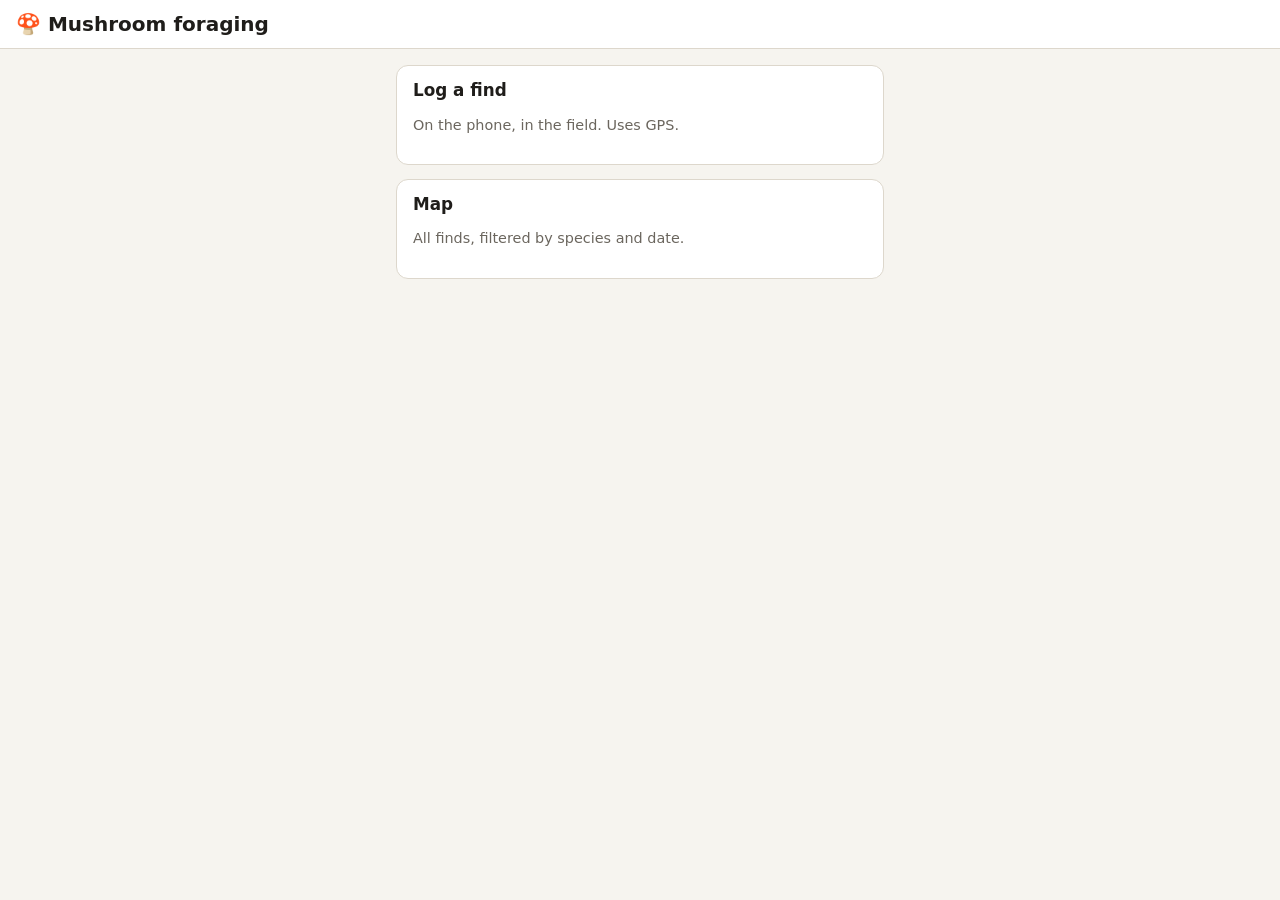
==== web/index.html @ 66e84a48 "GeoServer-backed mushroom collector and web map Phone page logs finds with GPS via WFS-T; desktop ma" ====
<!doctype html>
<html lang="en">
<head>
  <meta charset="utf-8">
  <meta name="viewport" content="width=device-width, initial-scale=1">
  <title>Mushroom Foraging</title>
  <link rel="icon" href="data:image/svg+xml,<svg xmlns='http://www.w3.org/2000/svg' viewBox='0 0 100 100'><text y='.9em' font-size='90'>🍄</text></svg>">
  <link rel="stylesheet" href="styles.css">
</head>
<body class="collect">
  <header class="bar"><h1>🍄 Mushroom foraging</h1></header>
  <main>
    <a class="card" href="collect.html"><h2>Log a find</h2><p class="muted">On the phone, in the field. Uses GPS.</p></a>
    <a class="card" href="map.html"><h2>Map</h2><p class="muted">All finds, filtered by species and date.</p></a>
  </main>
</body>
</html>
---- web/styles.css ----
:root {
  --bg: #f6f4ef;
  --surface: #ffffff;
  --text: #1f1d1a;
  --muted: #6b665e;
  --border: #ddd7cc;
  --accent: #5a7d3a;
  --accent-text: #ffffff;
  --danger: #b3261e;
  --ok: #2e7d32;
  --warn: #b26a00;
  color-scheme: light dark;
}
@media (prefers-color-scheme: dark) {
  :root {
    --bg: #171614;
    --surface: #22201d;
    --text: #ece8e1;
    --muted: #a39d93;
    --border: #3a3631;
    --accent: #8fb56a;
    --accent-text: #10130c;
    --danger: #f2877f;
    --ok: #7fcf83;
    --warn: #f0b458;
  }
}

* { box-sizing: border-box; }
body {
  margin: 0;
  background: var(--bg);
  color: var(--text);
  font: 16px/1.45 system-ui, -apple-system, "Segoe UI", Roboto, sans-serif;
}
h1, h2 { margin: 0; line-height: 1.2; }
h1 { font-size: 1.25rem; }
h2 { font-size: 1.05rem; }
a { color: var(--accent); }

header.bar {
  display: flex; align-items: center; justify-content: space-between; gap: 12px;
  padding: 12px 16px;
  background: var(--surface);
  border-bottom: 1px solid var(--border);
}
header.bar nav { display: flex; gap: 14px; font-size: 0.95rem; }

.card {
  background: var(--surface);
  border: 1px solid var(--border);
  border-radius: 12px;
  padding: 14px 16px;
}
.muted { color: var(--muted); font-size: 0.9rem; }

button, input, textarea, select { font: inherit; color: inherit; }
input, textarea, select {
  width: 100%;
  padding: 10px 12px;
  background: var(--bg);
  border: 1px solid var(--border);
  border-radius: 8px;
}
button {
  cursor: pointer;
  padding: 10px 14px;
  background: var(--surface);
  border: 1px solid var(--border);
  border-radius: 8px;
}
button.primary {
  background: var(--accent);
  color: var(--accent-text);
  border-color: transparent;
  font-weight: 600;
}
button:disabled { opacity: 0.45; cursor: not-allowed; }
button.link {
  padding: 0; border: 0; background: none;
  color: var(--accent); text-decoration: underline;
}
label { display: grid; gap: 4px; font-size: 0.9rem; color: var(--muted); }

.swatch {
  display: inline-block; flex: none;
  width: 14px; height: 14px; border-radius: 50%;
  border: 2px solid rgba(255, 255, 255, 0.85);
  box-shadow: 0 0 0 1px rgba(0, 0, 0, 0.35);
}

/* Sign-in overlay */
.login-overlay {
  position: fixed; inset: 0; z-index: 2000;
  display: grid; place-items: center;
  padding: 16px;
  background: color-mix(in srgb, var(--bg) 85%, transparent);
}
.login { width: min(100%, 340px); display: grid; gap: 12px; }
.msg { min-height: 1.4em; margin: 0; color: var(--danger); font-size: 0.9rem; }

/* ---------- collect.html (phone) ---------- */
.collect main {
  max-width: 520px; margin: 0 auto;
  padding: 16px;
  display: grid; gap: 14px;
}
.gps { display: grid; grid-template-columns: auto 1fr; gap: 4px 12px; align-items: center; }
.gps .dot { width: 14px; height: 14px; border-radius: 50%; background: var(--muted); grid-row: span 2; }
.gps .dot.good { background: var(--ok); }
.gps .dot.fair { background: var(--warn); }
.gps .dot.bad { background: var(--danger); }
.gps .coords { font-variant-numeric: tabular-nums; }

.species-grid { display: grid; grid-template-columns: 1fr 1fr; gap: 10px; }
.species-grid button {
  display: grid; gap: 2px; justify-items: start; text-align: left;
  min-height: 76px; padding: 12px;
  border-width: 2px;
}
.species-grid button .name { display: flex; align-items: center; gap: 8px; font-weight: 600; }
.species-grid button .latin { font-size: 0.8rem; font-style: italic; color: var(--muted); }
.species-grid button[aria-pressed="true"] {
  border-color: var(--pick);
  background: color-mix(in srgb, var(--pick) 16%, var(--surface));
}

.details { display: grid; grid-template-columns: 7rem 1fr; gap: 10px; }
.details textarea { min-height: 44px; resize: vertical; }
#save { width: 100%; padding: 16px; font-size: 1.1rem; }
#status { margin: 0; min-height: 1.4em; text-align: center; }
#status.ok { color: var(--ok); }
#status.err { color: var(--danger); }
.recent { list-style: none; margin: 0; padding: 0; display: grid; gap: 6px; }
.recent li { display: flex; align-items: center; gap: 8px; font-size: 0.95rem; }

/* ---------- map.html (desktop) ---------- */
.map-page { height: 100vh; height: 100dvh; display: grid; grid-template-rows: auto 1fr; }
.map-layout { display: grid; grid-template-columns: 290px 1fr; min-height: 0; }
.panel {
  overflow-y: auto;
  padding: 16px;
  display: grid; gap: 14px; align-content: start;
  background: var(--surface);
  border-right: 1px solid var(--border);
}
.panel h2 { font-size: 0.8rem; text-transform: uppercase; letter-spacing: 0.06em; color: var(--muted); }
.filters { display: grid; gap: 4px; }
.filters label {
  display: flex; align-items: center; gap: 10px;
  padding: 6px 4px;
  color: var(--text); font-size: 0.95rem; cursor: pointer;
}
.filters input { width: auto; }
.filters .count { margin-left: auto; color: var(--muted); font-variant-numeric: tabular-nums; }
.row { display: flex; gap: 8px; align-items: center; }
#map { min-height: 0; }

.popup h3 { margin: 0 0 4px; font-size: 1rem; display: flex; align-items: center; gap: 8px; }
.popup p { margin: 2px 0; }
.popup .notes { margin-top: 6px; white-space: pre-wrap; }
.popup button { margin-top: 8px; padding: 4px 10px; color: var(--danger); }

.cluster {
  display: grid; place-items: center;
  border-radius: 50%;
  color: #fff; font-weight: 700; font-size: 13px;
  border: 2px solid rgba(255, 255, 255, 0.9);
  box-shadow: 0 1px 4px rgba(0, 0, 0, 0.4);
}

@media (max-width: 720px) {
  .map-layout { grid-template-columns: 1fr; grid-template-rows: auto 1fr; }
  .panel { border-right: 0; border-bottom: 1px solid var(--border); max-height: 40vh; }
}

.leaflet-popup-content-wrapper, .leaflet-popup-tip { background: var(--surface); color: var(--text); }
.leaflet-container a.leaflet-popup-close-button { color: var(--muted); }
a.card { display: block; color: inherit; text-decoration: none; }
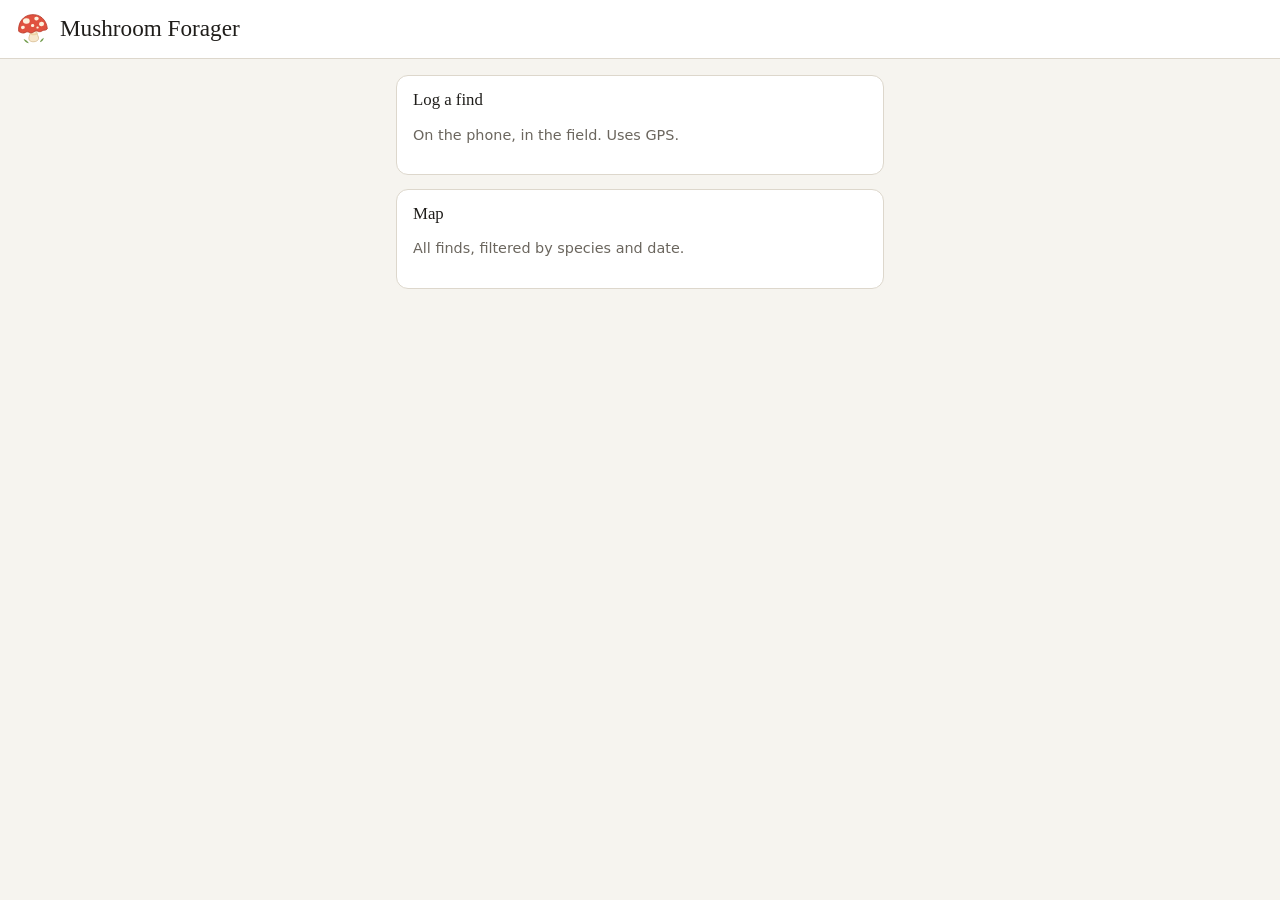
==== commit e16ee639: "Eastern species with photos, and a name of its own The sub-lists under the two genus-level entries w" ====
--- a/web/index.html
+++ b/web/index.html
@@ -3,12 +3,13 @@
 <head>
   <meta charset="utf-8">
   <meta name="viewport" content="width=device-width, initial-scale=1">
-  <title>Mushroom Foraging</title>
-  <link rel="icon" href="data:image/svg+xml,<svg xmlns='http://www.w3.org/2000/svg' viewBox='0 0 100 100'><text y='.9em' font-size='90'>🍄</text></svg>">
+  <title>Mushroom Forager</title>
+  <link rel="icon" href="mushroom.svg">
+  <link rel="stylesheet" href="fonts/fascinate/fascinate.css">
   <link rel="stylesheet" href="styles.css">
 </head>
 <body class="collect">
-  <header class="bar"><h1>🍄 Mushroom foraging</h1></header>
+  <header class="bar"><h1><img class="logo" src="mushroom.svg" alt=""> Mushroom Forager</h1></header>
   <main>
     <a class="card" href="collect.html"><h2>Log a find</h2><p class="muted">On the phone, in the field. Uses GPS.</p></a>
     <a class="card" href="map.html"><h2>Map</h2><p class="muted">All finds, filtered by species and date.</p></a>
--- a/web/fonts/fascinate/fascinate.css
+++ b/web/fonts/fascinate/fascinate.css
@@ -0,0 +1,20 @@
+/* Fascinate (SIL Open Font Licence 1.1, see OFL.txt). Self-hosted: drop this
+   folder next to the page and link fascinate.css — no call to Google. */
+
+@font-face {
+  font-family: 'Fascinate';
+  font-style: normal;
+  font-weight: 400;
+  font-display: swap;
+  src: url('Fascinate-Regular.latin-ext.woff2') format('woff2');
+  unicode-range: U+0100-02BA, U+02BD-02C5, U+02C7-02CC, U+02CE-02D7, U+02DD-02FF, U+0304, U+0308, U+0329, U+1D00-1DBF, U+1E00-1E9F, U+1EF2-1EFF, U+2020, U+20A0-20AB, U+20AD-20C0, U+2113, U+2C60-2C7F, U+A720-A7FF;
+}
+
+@font-face {
+  font-family: 'Fascinate';
+  font-style: normal;
+  font-weight: 400;
+  font-display: swap;
+  src: url('Fascinate-Regular.latin.woff2') format('woff2');
+  unicode-range: U+0000-00FF, U+0131, U+0152-0153, U+02BB-02BC, U+02C6, U+02DA, U+02DC, U+0304, U+0308, U+0329, U+2000-206F, U+20AC, U+2122, U+2191, U+2193, U+2212, U+2215, U+FEFF, U+FFFD;
+}
--- a/web/styles.css
+++ b/web/styles.css
@@ -34,8 +34,11 @@
   font: 16px/1.45 system-ui, -apple-system, "Segoe UI", Roboto, sans-serif;
 }
 h1, h2 { margin: 0; line-height: 1.2; }
-h1 { font-size: 1.25rem; }
+h1 { font-size: 1.45rem; }
 h2 { font-size: 1.05rem; }
+/* Fascinate for the name and the card headings; the rest stays system sans so
+   it holds up at small sizes on a phone. See fonts/fascinate.css. */
+h1, .card h2, .login h2 { font-family: Fascinate, "Trebuchet MS", cursive; font-weight: 400; }
 a { color: var(--accent); }
 
 header.bar {
@@ -45,6 +48,8 @@
   border-bottom: 1px solid var(--border);
 }
 header.bar nav { display: flex; gap: 14px; font-size: 0.95rem; }
+header.bar h1 { display: flex; align-items: center; gap: 10px; }
+.logo { width: 34px; height: 34px; flex: none; }
 
 .card {
   background: var(--surface);
@@ -121,6 +126,34 @@
 .species-grid button .name { display: flex; align-items: center; gap: 8px; font-weight: 600; }
 .species-grid button .latin { font-size: 0.8rem; font-style: italic; color: var(--muted); }
 .species-grid button[aria-pressed="true"] {
+  border-color: var(--pick);
+  background: color-mix(in srgb, var(--pick) 16%, var(--surface));
+}
+
+/* Sub-species, shown under a genus-level pick */
+.variants { display: grid; gap: 8px; }
+.variants h2 { font-size: 0.9rem; color: var(--muted); }
+.variants h3 {
+  margin: 10px 0 0;
+  font-size: 0.95rem; font-weight: 600;
+}
+.chips.photos { display: grid; grid-template-columns: repeat(auto-fill, minmax(140px, 1fr)); gap: 8px; }
+.chip.photo { padding: 8px; gap: 3px; }
+.chip.photo img {
+  width: 100%; aspect-ratio: 4 / 3; object-fit: cover;
+  border-radius: 6px; background: var(--border);
+}
+.chip .hint { font-size: 0.72rem; line-height: 1.3; color: var(--muted); }
+.chip.unsure { width: 100%; }
+.chips { display: flex; flex-wrap: wrap; gap: 8px; }
+.chip {
+  display: grid; gap: 1px; justify-items: start; text-align: left;
+  padding: 8px 12px;
+  border-width: 2px;
+}
+.chip .name { font-weight: 600; font-size: 0.9rem; }
+.chip .latin { font-size: 0.75rem; font-style: italic; color: var(--muted); }
+.chip[aria-pressed="true"] {
   border-color: var(--pick);
   background: color-mix(in srgb, var(--pick) 16%, var(--surface));
 }
@@ -158,6 +191,7 @@
 
 .popup h3 { margin: 0 0 4px; font-size: 1rem; display: flex; align-items: center; gap: 8px; }
 .popup p { margin: 2px 0; }
+.popup .latin { font-style: italic; color: var(--muted); font-size: 0.85rem; }
 .popup .notes { margin-top: 6px; white-space: pre-wrap; }
 .popup button { margin-top: 8px; padding: 4px 10px; color: var(--danger); }
 
@@ -177,3 +211,10 @@
 .leaflet-popup-content-wrapper, .leaflet-popup-tip { background: var(--surface); color: var(--text); }
 .leaflet-container a.leaflet-popup-close-button { color: var(--muted); }
 a.card { display: block; color: inherit; text-decoration: none; }
+
+/* ---------- photos/credits.html ---------- */
+.page main { max-width: 760px; margin: 0 auto; padding: 16px; }
+.credits { border-collapse: collapse; width: 100%; font-size: 0.9rem; }
+.credits th, .credits td { padding: 6px 8px; text-align: left; vertical-align: middle; border-bottom: 1px solid var(--border); }
+.credits img { border-radius: 4px; display: block; }
+.credit-link { text-align: center; font-size: 0.8rem; }
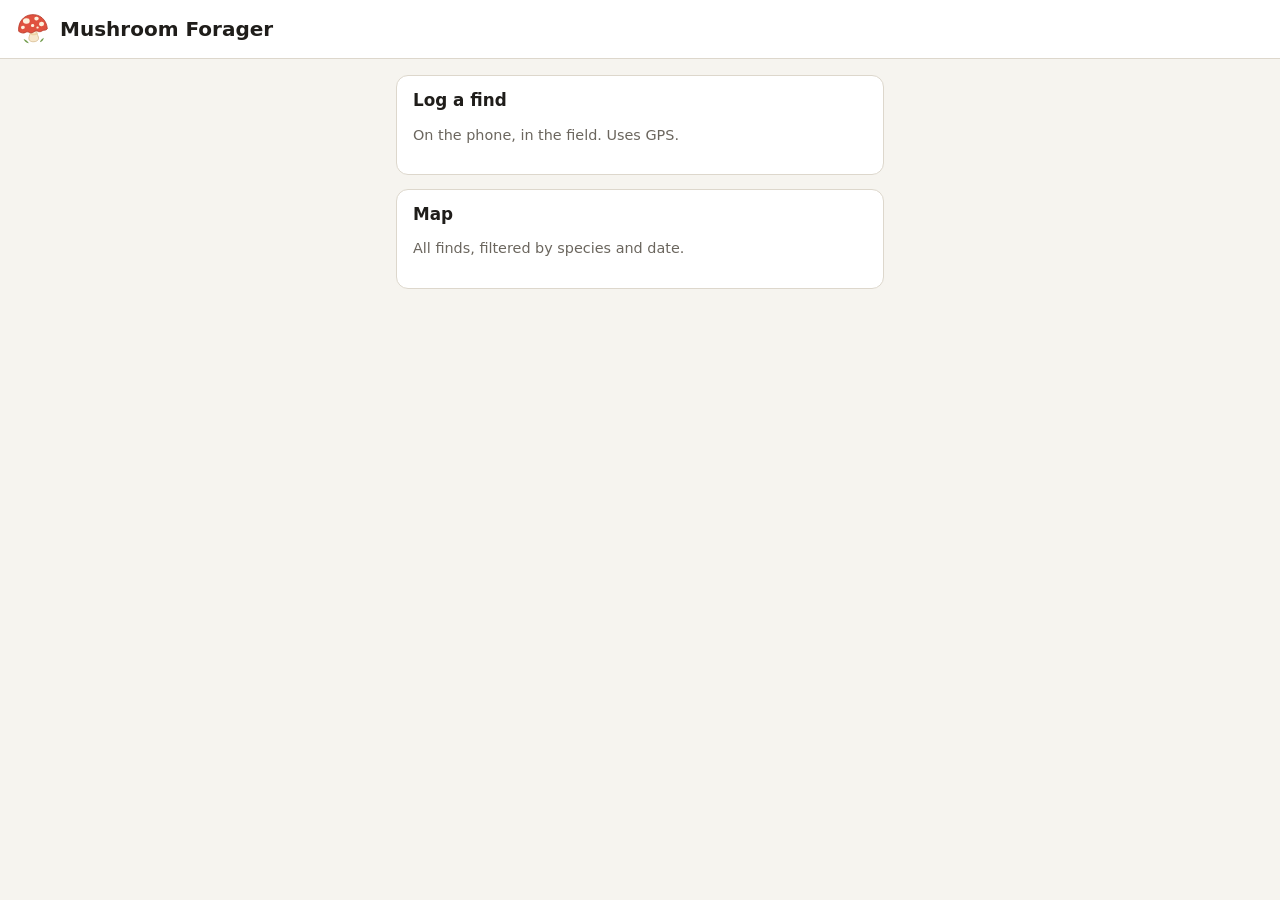
==== commit 25cb24ba: "Set the headings back in the system sans Fascinate goes: the name and the card headings use the same" ====
--- a/web/index.html
+++ b/web/index.html
@@ -5,7 +5,6 @@
   <meta name="viewport" content="width=device-width, initial-scale=1">
   <title>Mushroom Forager</title>
   <link rel="icon" href="mushroom.svg">
-  <link rel="stylesheet" href="fonts/fascinate/fascinate.css">
   <link rel="stylesheet" href="styles.css">
 </head>
 <body class="collect">
--- a/web/styles.css
+++ b/web/styles.css
@@ -34,11 +34,8 @@
   font: 16px/1.45 system-ui, -apple-system, "Segoe UI", Roboto, sans-serif;
 }
 h1, h2 { margin: 0; line-height: 1.2; }
-h1 { font-size: 1.45rem; }
+h1 { font-size: 1.25rem; }
 h2 { font-size: 1.05rem; }
-/* Fascinate for the name and the card headings; the rest stays system sans so
-   it holds up at small sizes on a phone. See fonts/fascinate.css. */
-h1, .card h2, .login h2 { font-family: Fascinate, "Trebuchet MS", cursive; font-weight: 400; }
 a { color: var(--accent); }
 
 header.bar {
@@ -166,6 +163,8 @@
 #status.err { color: var(--danger); }
 .recent { list-style: none; margin: 0; padding: 0; display: grid; gap: 6px; }
 .recent li { display: flex; align-items: center; gap: 8px; font-size: 0.95rem; }
+.device:not([hidden]) { display: grid; gap: 10px; justify-items: start; }
+.device p { margin: 0; }
 
 /* ---------- map.html (desktop) ---------- */
 .map-page { height: 100vh; height: 100dvh; display: grid; grid-template-rows: auto 1fr; }
